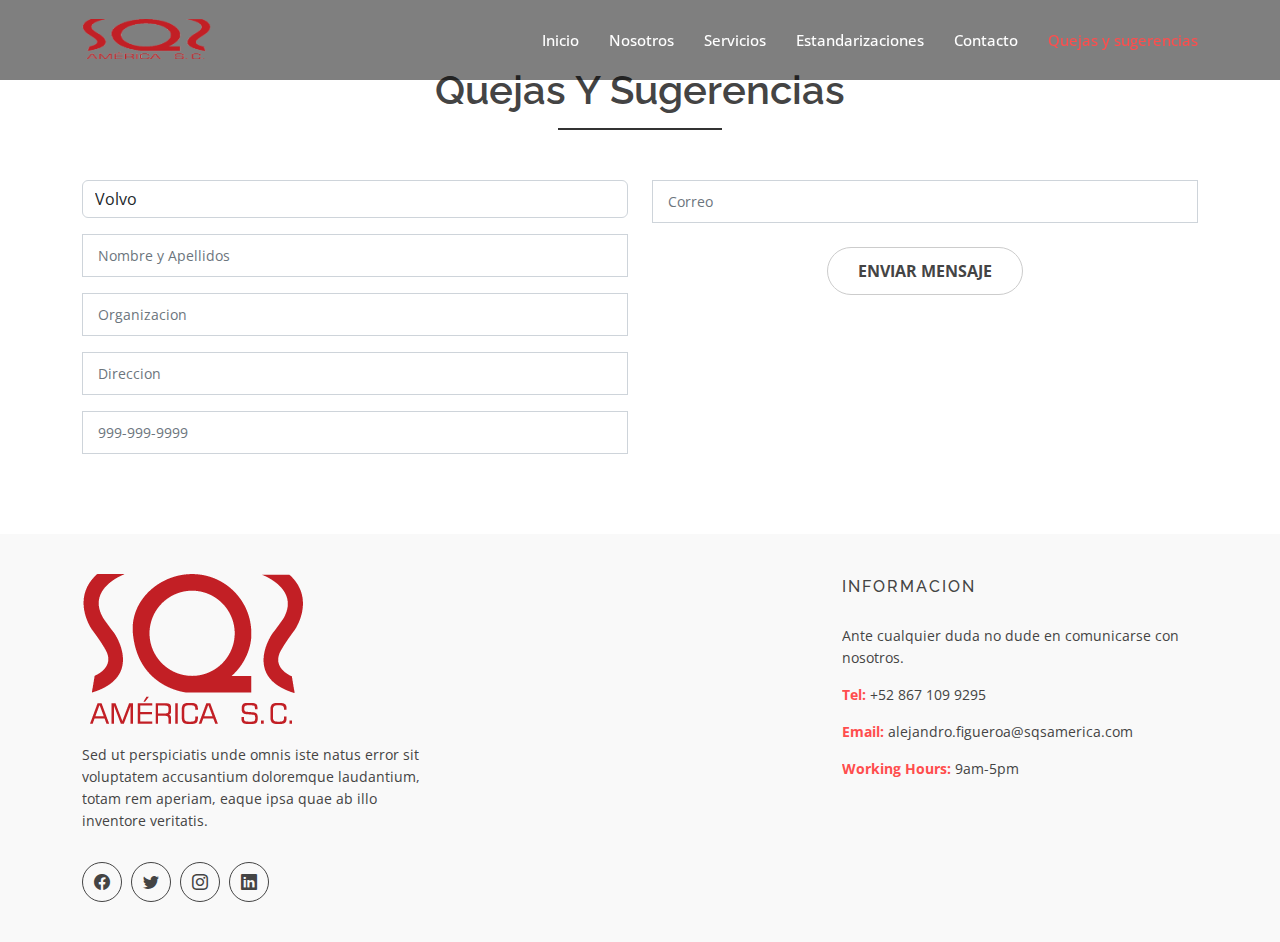
==== complaints.html @ 9518e475 "changes sqs 31" ====
<!DOCTYPE html>
<html lang="en">

<head>
  <meta charset="utf-8">
  <meta content="width=device-width, initial-scale=1.0" name="viewport">

  <title>SQS AMERICA S.C. - Home</title>
  <meta content="" name="description">
  <meta content="" name="keywords">

  <!-- Favicons -->
  <link href="assets/img/SQS-Logo.ico" rel="icon">
  <link href="assets/img/SQS-Logo.ico" rel="apple-touch-icon">

  <!-- Google Fonts -->
  <link href="https://fonts.googleapis.com/css?family=Open+Sans:300,400,400i,600,700|Raleway:300,400,400i,500,500i,700,800,900" rel="stylesheet">

  <!-- Vendor CSS Files -->
  <link href="assets/vendor/animate.css/animate.min.css" rel="stylesheet">
  <link href="assets/vendor/bootstrap/css/bootstrap.min.css" rel="stylesheet">
  <link href="assets/vendor/bootstrap-icons/bootstrap-icons.css" rel="stylesheet">
  <link href="assets/vendor/boxicons/css/boxicons.min.css" rel="stylesheet">
  <link href="assets/vendor/glightbox/css/glightbox.min.css" rel="stylesheet">
  <link href="assets/vendor/swiper/swiper-bundle.min.css" rel="stylesheet">

  <!-- Template Main CSS File -->
  <link href="assets/css/style.css" rel="stylesheet">

  <!-- =======================================================
  * Template Name: eBusiness - v4.9.0
  * Template URL: https://bootstrapmade.com/ebusiness-bootstrap-corporate-template/
  * Author: BootstrapMade.com
  * License: https://bootstrapmade.com/license/
  ======================================================== -->
</head>

<body>

  <!-- ======= Header ======= -->
  <header id="header" class="fixed-top d-flex align-items-center">
    <div class="container d-flex justify-content-between">

      <div class="logo">
          <a href="index.html">
            <img  src="assets/img/SQS LogoLarge.png"> 
          </a> 
        <!-- Uncomment below if you prefer to use an image logo -->
        <!-- <a href="index.html"><img src="assets/img/logo.png" alt="" class="img-fluid"></a>-->
      </div>

      <nav id="navbar" class="navbar">
        <ul>
          <li><a class="nav-link scrollto" href="index.html">Inicio</a></li>
          <li><a class="nav-link scrollto" href="index.html">Nosotros</a></li>
          <li><a class="nav-link scrollto" href="index.html">Servicios</a></li>
          <li><a class="nav-link scrollto" href="index.html">Estandarizaciones</a></li>
          <li><a class="nav-link scrollto" href="index.html">Contacto</a></li>
          <li><a class="nav-link scrollto active" href="complaints.html">Quejas y sugerencias</a></li>
        </ul>
        <i class="bi bi-list mobile-nav-toggle"></i>
      </nav><!-- .navbar -->

    </div>
  </header><!-- End Header -->

    <!-- ======= Contact Section ======= -->
    <div id="" class="contact-area">
      <div class="contact-inner area-padding">
        <div class="contact-overly"></div>
        <div class="container ">
          <div class="row">
            <div class="col-md-12 col-sm-12 col-xs-12">
              <div class="section-headline text-center">
                <h2>Quejas y Sugerencias</h2>
              </div>
            </div>
          </div>
          
          <div class="row">
            <!-- Start  contact -->
            <div class="col-md-6">
              <div class="form contact-form">
                <form action="forms/contact.php" method="post" role="form" class="php-email-form">
                  <div class="form-group">
                    <select id="type" name="tipo" class="form-control" required>
                      <option value="volvo">Volvo</option>
                      <option value="saab">Saab</option>
                      <option value="fiat">Fiat</option>
                      <option value="audi">Audi</option>
                    </select>
                  </div>
                  <div class="form-group mt-3">
                    <input type="name" class="form-control" name="name" id="name" placeholder="Nombre y Apellidos" required>
                  </div>
                  <div class="form-group mt-3">
                    <input type="text" class="form-control" name="organization" id="organization" placeholder="Organizacion" required>
                  </div>
                  <div class="form-group mt-3">
                    <input type="text" class="form-control" name="Direccion" id="direction" placeholder="Direccion" required>
                  </div>
                  <div class="form-group mt-3">
                    <input type="tel" class="form-control" name="Telefono" id="phone" placeholder="999-999-9999" pattern="[0-9]{3}-[0-9]{3}-[0-9]{4}" required>
                  </div>
                </form>
              </div>
            </div>
            <!-- End Left contact -->
            <div class="col-md-6">
              <div class="form contact-form">
                <form action="forms/contact.php" method="post" role="form" class="php-email-form">
                  <div class="form-group">
                    <input type="email" class="form-control" name="email" id="email" placeholder="Correo" required>
                  </div>
                  <div class="my-3">
                    <div class="loading">Loading</div>
                    <div class="error-message"></div>
                    <div class="sent-message">Mensaje enviado, Muchas gracias!</div>
                  </div>
                  <div class="text-center"><button type="submit">Enviar Mensaje</button></div>
                </form>
              </div>
            </div>
          </div>
          
        </div>
      </div>
    </div><!-- End Contact Section -->

  </main><!-- End #main -->

  <!-- ======= Footer ======= -->
  <footer>
    <div class="footer-area">
      <div class="container">
        <div class="row">
          <div class="col-md-4">
            <div class="footer-content">
              <div class="footer-head">
                <div class="footer-logo">
                  <img  src="assets/img/SQS LogoShort.png"> 
                </div>

                <p>Sed ut perspiciatis unde omnis iste natus error sit voluptatem accusantium doloremque laudantium, totam rem aperiam, eaque ipsa quae ab illo inventore veritatis.</p>
                <div class="footer-icons">
                  <ul>
                    <li>
                      <a href="#"><i class="bi bi-facebook"></i></a>
                    </li>
                    <li>
                      <a href="#"><i class="bi bi-twitter"></i></a>
                    </li>
                    <li>
                      <a href="#"><i class="bi bi-instagram"></i></a>
                    </li>
                    <li>
                      <a href="#"><i class="bi bi-linkedin"></i></a>
                    </li>
                  </ul>
                </div>
              </div>
            </div>
          </div>
          <!-- end single footer -->
          <div class="col-md-4">
            <div class="footer-content">
              <div class="footer-head">
                
              </div>
            </div>
          </div>
          <!-- end single footer -->
          <div class="col-md-4">
            <div class="footer-content">
              <div class="footer-head">
                <h4>Informacion</h4>
                <p>
                  Ante cualquier duda no dude en comunicarse con nosotros.
                </p>
                <div class="footer-contacts">
                  <p><span>Tel:</span> +52 867 109 9295</p>
                  <p><span>Email:</span> alejandro.figueroa@sqsamerica.com </p>
                  <p><span>Working Hours:</span> 9am-5pm</p>
                </div>
              </div>
            </div>
          </div>
        </div>
      </div>
    </div>
  
  </footer><!-- End  Footer -->

  <div id="preloader"></div>
  <a href="#" class="back-to-top d-flex align-items-center justify-content-center"><i class="bi bi-arrow-up-short"></i></a>

  <!-- Vendor JS Files -->
  <script src="assets/vendor/bootstrap/js/bootstrap.bundle.min.js"></script>
  <script src="assets/vendor/glightbox/js/glightbox.min.js"></script>
  <script src="assets/vendor/isotope-layout/isotope.pkgd.min.js"></script>
  <script src="assets/vendor/swiper/swiper-bundle.min.js"></script>
  <script src="assets/vendor/php-email-form/validate.js"></script>

  <!-- Template Main JS File -->
  <script src="assets/js/main.js"></script>

</body>

</html>
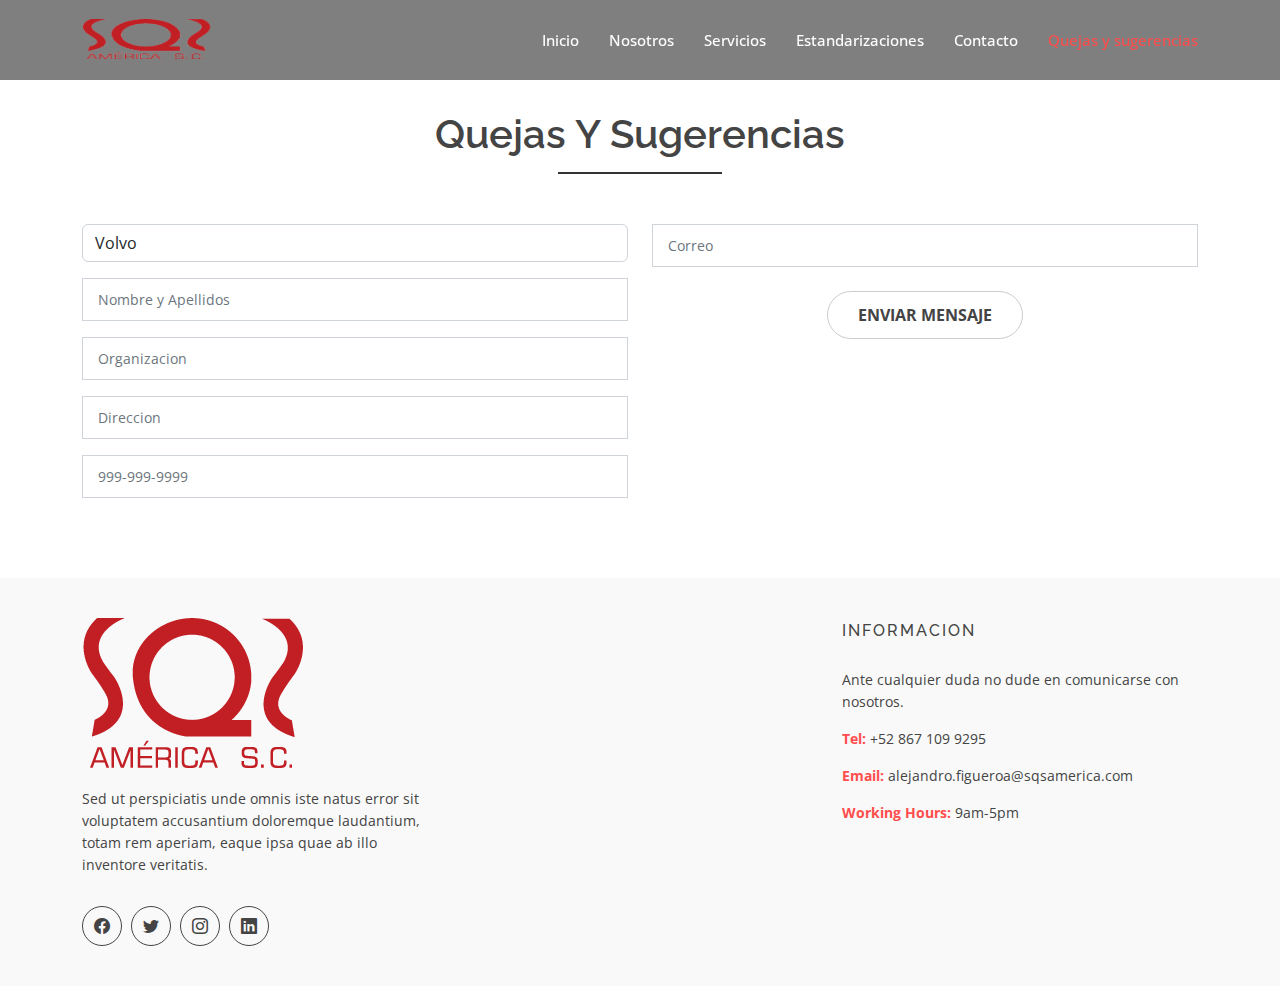
==== commit 74ff943f: "space complaints" ====
--- a/complaints.html
+++ b/complaints.html
@@ -64,6 +64,7 @@
     </div>
   </header><!-- End Header -->
 
+<br><br>
     <!-- ======= Contact Section ======= -->
     <div id="" class="contact-area">
       <div class="contact-inner area-padding">
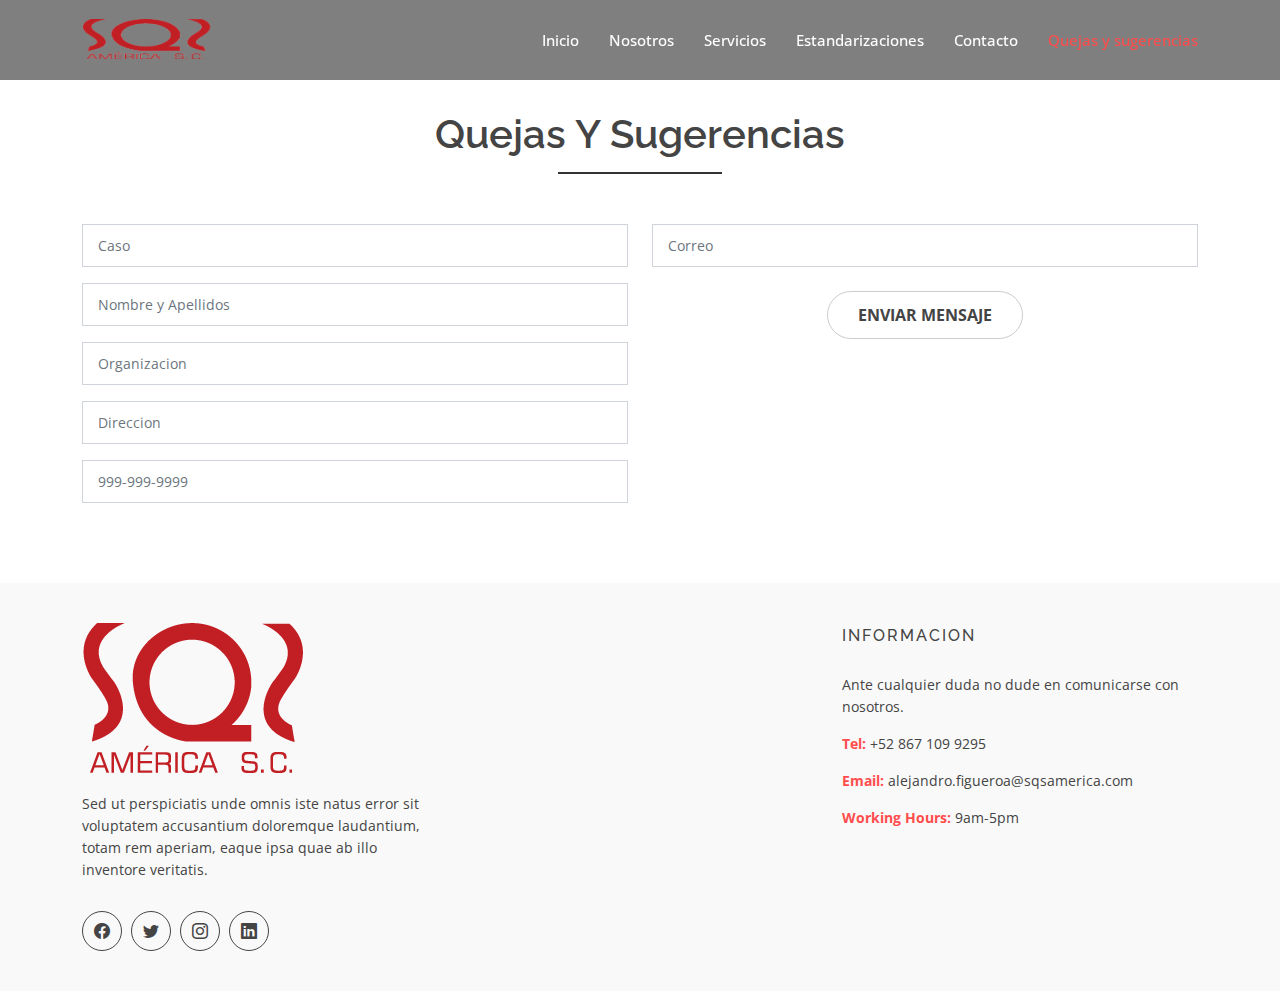
==== commit e72891c3: "email" ====
--- a/complaints.html
+++ b/complaints.html
@@ -84,12 +84,7 @@
               <div class="form contact-form">
                 <form action="forms/contact.php" method="post" role="form" class="php-email-form">
                   <div class="form-group">
-                    <select id="type" name="tipo" class="form-control" required>
-                      <option value="volvo">Volvo</option>
-                      <option value="saab">Saab</option>
-                      <option value="fiat">Fiat</option>
-                      <option value="audi">Audi</option>
-                    </select>
+                    <input type="text" class="form-control" name="case" id="case" placeholder="Caso" required>
                   </div>
                   <div class="form-group mt-3">
                     <input type="name" class="form-control" name="name" id="name" placeholder="Nombre y Apellidos" required>
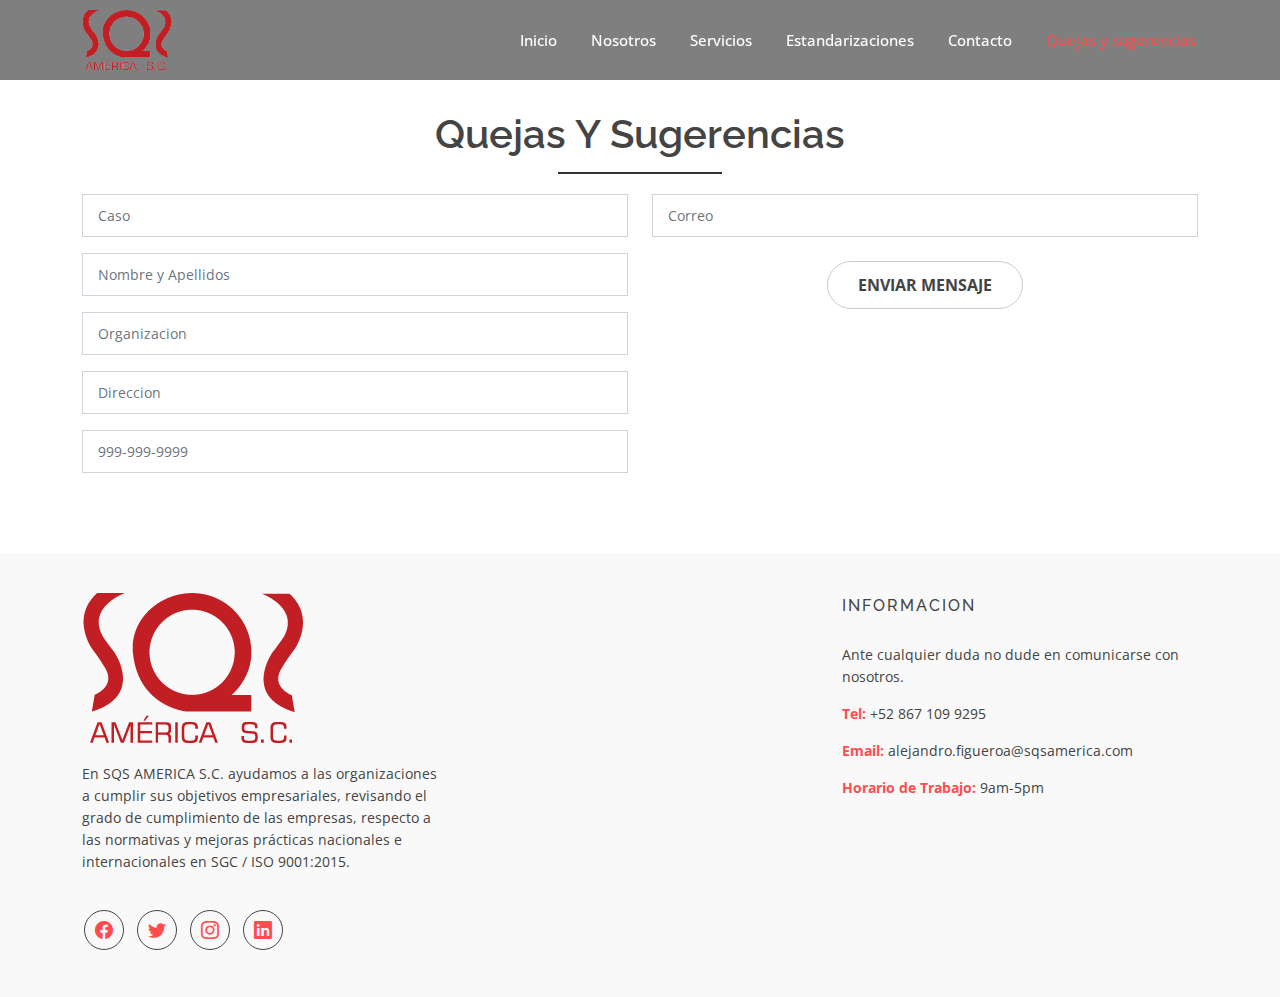
==== commit 4d7a5a50: "changes_photos_complaints" ====
--- a/complaints.html
+++ b/complaints.html
@@ -137,7 +137,7 @@
                   <img  src="assets/img/SQS LogoShort.png"> 
                 </div>
 
-                <p>Sed ut perspiciatis unde omnis iste natus error sit voluptatem accusantium doloremque laudantium, totam rem aperiam, eaque ipsa quae ab illo inventore veritatis.</p>
+                <p>En SQS AMERICA S.C. ayudamos a las organizaciones a cumplir sus objetivos empresariales, revisando el grado de cumplimiento de las empresas, respecto a las normativas y mejoras prácticas nacionales e internacionales en SGC / ISO 9001:2015.</p>
                 <div class="footer-icons">
                   <ul>
                     <li>
@@ -176,7 +176,7 @@
                 <div class="footer-contacts">
                   <p><span>Tel:</span> +52 867 109 9295</p>
                   <p><span>Email:</span> alejandro.figueroa@sqsamerica.com </p>
-                  <p><span>Working Hours:</span> 9am-5pm</p>
+                  <p><span>Horario de Trabajo:</span> 9am-5pm</p>
                 </div>
               </div>
             </div>
--- a/assets/css/style.css
+++ b/assets/css/style.css
@@ -11,6 +11,7 @@
 html,
 body {
   height: 100%;
+  
 }
 
 .floatleft {
@@ -26,6 +27,15 @@
   margin-right: 15px;
   margin-bottom: 15px;
 }
+
+.terms-section{
+  text-align: justify;
+}
+.terms-section ul{
+  display: block;
+}
+
+
 
 .alignright {
   float: right;
@@ -76,6 +86,7 @@
 h2 {
   font-size: 38px;
   line-height: 40px;
+  text-align: center;
 }
 
 h3 {
@@ -163,6 +174,8 @@
   list-style: outside none none;
   margin: 0;
   padding: 0;
+  /*display: flex;*/
+  justify-content: center;
 }
 
 input,
@@ -217,7 +230,7 @@
   display: inline-block;
   font-size: 40px;
   font-weight: 600;
-  margin-bottom: 70px;
+  margin-bottom: 40px;
   position: relative;
   text-transform: capitalize;
 }
@@ -271,6 +284,11 @@
   color: #ff4d4d;
 }
 
+#header .logo{
+  width:150px;
+  height:60px;
+}
+
 #header .logo h1 a,
 #header .logo h1 a:hover {
   color: #fff;
@@ -280,8 +298,10 @@
 #header .logo img {
   padding: 0;
   margin: 0;
-  max-height: 40px;
-}
+  height:60px;
+  width: 90px;
+}
+
 
 @media (max-width: 768px) {
   #header {
@@ -377,7 +397,7 @@
   z-index: 99;
   opacity: 0;
   visibility: hidden;
-  background: #fff;
+  background: rgba(0, 0, 0, 0.5);
   box-shadow: 0px 0px 30px rgba(127, 137, 161, 0.25);
   transition: 0.3s;
 }
@@ -390,7 +410,7 @@
   padding: 10px 20px;
   font-size: 14px;
   text-transform: none;
-  color: #0d2529;
+  color: #fff;
 }
 
 .navbar .dropdown ul a i {
@@ -521,6 +541,7 @@
 
 .navbar-mobile .dropdown ul a {
   padding: 10px 20px;
+  color:#444;
 }
 
 .navbar-mobile .dropdown ul a i {
@@ -708,19 +729,23 @@
   display: block;
 }
 
-.single-well ul li {
+
+
+ul li {
   color: #444;
   display: block;
   padding: 5px 0;
-}
-
-.single-well ul li i {
+  margin: 2px;
+}
+
+ul li i {
   color: #ff4d4d;
-  margin-right: 5px;
+  margin-right: 0;
   font-size: 18px;
-}
-
-.single-well p {
+
+}
+
+p {
   color: #444;
 }
 
@@ -737,6 +762,10 @@
 
 .section-headline.services-head>h2 {
   margin-bottom: 25px;
+}
+
+.section-list .service-process>i{
+  font-size: 1em;;
 }
 
 .services-details {
@@ -1040,10 +1069,10 @@
 
 #portfolio-flters li {
   cursor: pointer;
-  margin: 15px 15px 15px 0;
+  margin: 15px 15px 15px 8px;
   display: inline-block;
-  padding: 8px 24px;
-  font-size: 12px;
+  padding: 7px 8px;
+  font-size: 13px;
   line-height: 20px;
   color: #555;
   border-radius: 50px;
@@ -1092,6 +1121,12 @@
 .awesome-img>a {
   display: block;
   position: relative;
+}
+
+.awesome-img>a>img{
+  width: 400px;
+  height: 300px;
+  object-fit: cover;
 }
 
 .single-awesome-project:hover .awesome-img>a::after {
@@ -2151,6 +2186,12 @@
   padding-bottom: 20px;
 }
 
+.footer-logo img{
+  padding: 0;
+  margin: 0;
+  max-height: 100%;
+}
+
 .footer-logo h2 {
   color: #222;
   padding: 0;
@@ -2267,11 +2308,7 @@
 /*--------------------------------------------------------------
 # Responsive
 --------------------------------------------------------------*/
-@media (min-width: 1920px) {
-  .work-right-text {
-    padding: 150px 150px;
-  }
-}
+
 
 /* Normal desktop :992px. */
 @media (min-width: 992px) and (max-width: 1169px) {
@@ -2287,6 +2324,14 @@
     font-size: 18px;
     line-height: 28px;
   }
+
+  .terms-section{
+    text-align: justify;
+  }
+  .terms-section ul{
+    display: block;
+  }
+  
 }
 
 /* Tablet desktop :768px. */
@@ -2398,6 +2443,14 @@
   .search-option input {
     width: 67%;
   }
+
+  .terms-section{
+    text-align: justify;
+  }
+  .terms-section ul{
+    display: block;
+  }
+  
 }
 
 /* small mobile :320px. */
@@ -2410,6 +2463,13 @@
     padding: 80px 0;
   }
 
+  .terms-section{
+    text-align: justify;
+  }
+  .terms-section ul{
+    display: block;
+  }
+
   .slider-content h2 {
     font-size: 18px !important;
     line-height: 24px !important;
@@ -2466,6 +2526,7 @@
   .section-headline h3 {
     font-size: 25px;
   }
+
 
   .well-text>h2 {
     font-size: 18px;
@@ -2563,6 +2624,14 @@
     width: 40px;
   }
 
+  .terms-section{
+    text-align: justify;
+  }
+  .terms-section ul{
+    display: block;
+  }
+
+
   .blog-post-dlc ul li {
     padding-left: 20px;
     padding-right: 20px;
